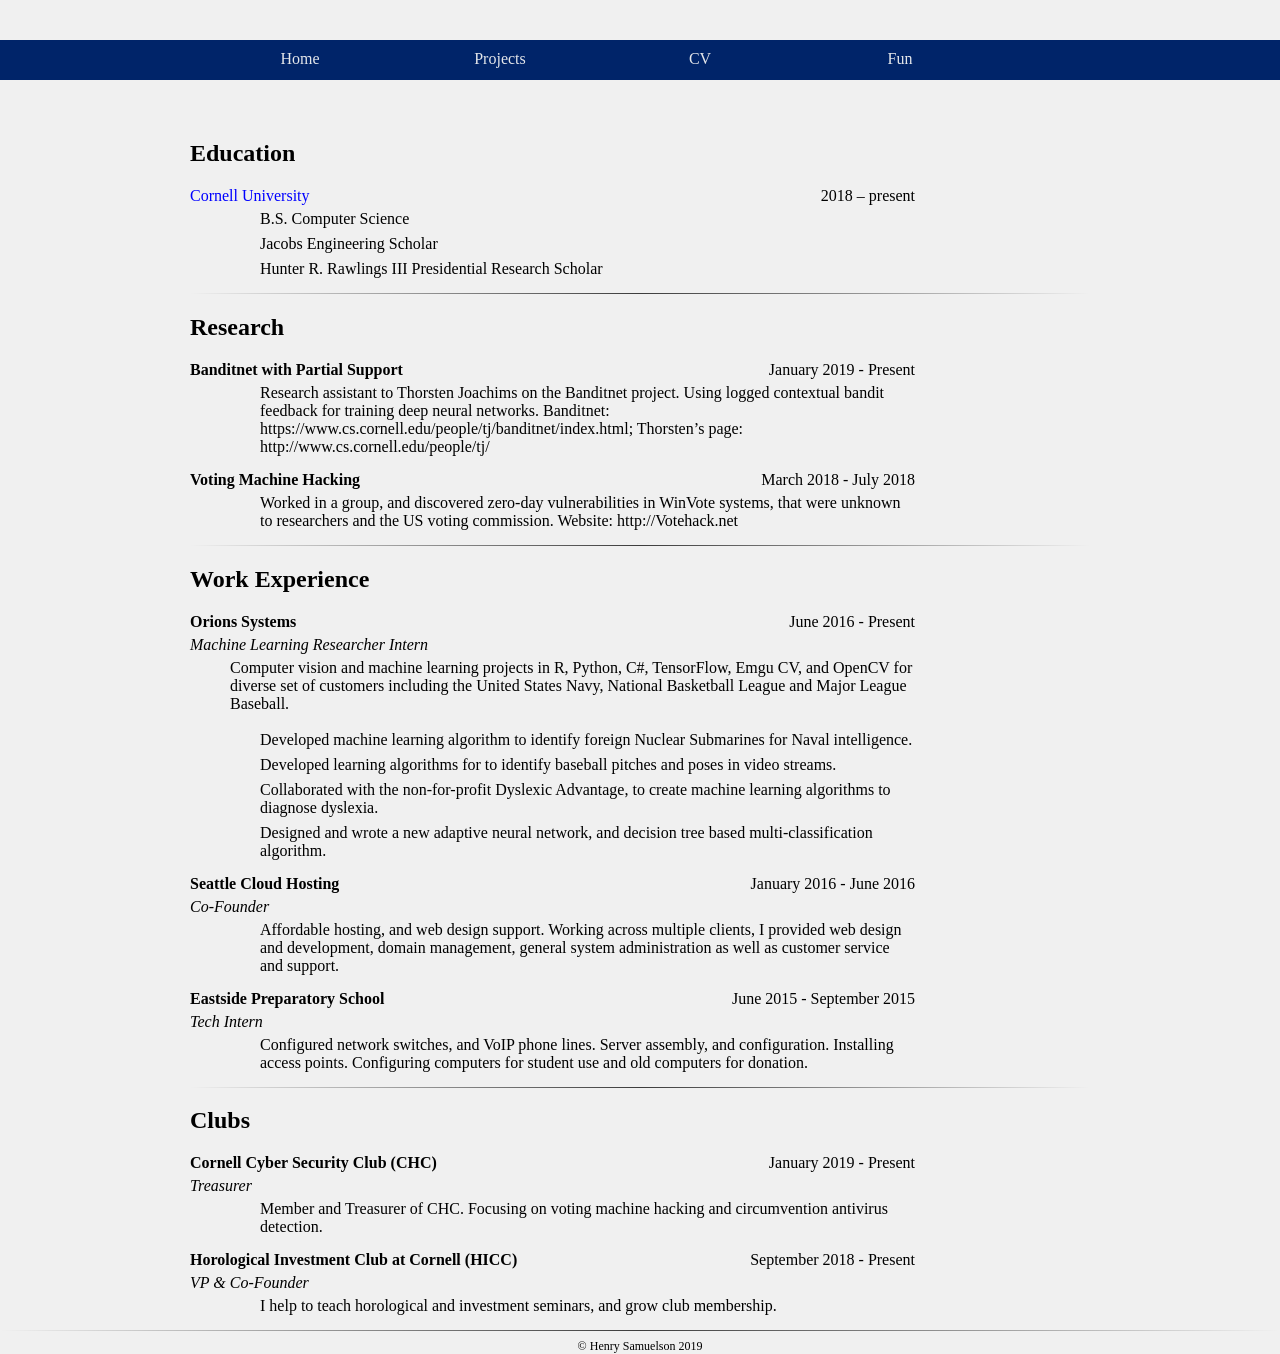
==== cv.html @ e55e285c "personwebsite" ====
<html>


        <meta name="keywords" content ="Henry Samuelson, Samuelson, hes227, Cornell University, hsamuelson">
        <meta http-equiv="Content-Type" content="text/html; charset=UTF-8">
        <title>Henry Samuelson</title>
<link href="styles/global.css" rel="stylesheet" type="text/css">
<link href="https://fonts.googleapis.com/css?family=Roboto+Condensed:300,400,500" rel="stylesheet" type="text/css">
<link href="https://fonts.googleapis.com/css?family=Roboto:100" rel="stylesheet" type="text/css">
<link href='https://fonts.googleapis.com/css?family=Roboto+Slab:400,100,300' rel='stylesheet' type='text/css'>
<link rel="icon" href="favicon.ico" type="image/x-icon">
</head>
<body>
<div id="grad">

    <div class="navBar">
        <div id="navBarList">
            <ul>
                <li><a href="index.html">Home</a></li>
                <li><a href="projects.html">Projects</a></li>
                <li><a href="cv.html">CV</a></li>
                <li><a href="fun.html">Fun</a></li>
            </ul>
        </div>
    </div>
    <div id="page_cont">
        <div class="aboutHeader">
        </div>

    <h2>Education</h2>

    <div class="talk" style="width: 725px">
          <div class="right" style="float: right">
                <p>2018 – present</p>
          </div>
          <p><a href="https://www.cornell.edu/">Cornell University</a></p>
          <ul>
              <li>B.S. Computer Science</li>
              <li>Jacobs Engineering Scholar</li>
              <li>Hunter R. Rawlings III Presidential Research Scholar</li>
          </ul>
   </div>

   <div id="expandall"></div>
   <hr>
   <div class = 'aboutHeader'><h2>Research</h2></div>

    <div id="expandall"></div>
    <div class="talk" style="width: 725px">
            <div class="right" style="float: right">
                  <p>January 2019 - Present</p>
            </div>
            <p><b>Banditnet with Partial Support</b></p>
            <ul>
                <li>Research assistant to Thorsten Joachims on the Banditnet project. Using logged contextual bandit feedback for training deep neural networks. Banditnet: https://www.cs.cornell.edu/people/tj/banditnet/index.html; Thorsten’s page: http://www.cs.cornell.edu/people/tj/  </li>
            </ul>
     </div>
     <div class="talk" style="width: 725px">
            <div class="right" style="float: right">
                  <p>March 2018 - July 2018</p>
            </div>
            <p><b>Voting Machine Hacking</b></p>
            <ul>
                <li>Worked in a group, and discovered zero-day vulnerabilities in WinVote systems, that were unknown to researchers and the US voting commission. Website: http://Votehack.net  </li>
            </ul>
     </div>
    <hr>
    <div class = 'aboutHeader'><h2>Work Experience</h2></div>
    <div id="expandall"></div>

    <div class="talk" style="width: 725px">
          <div class="right" style="float: right">
                <p>June 2016 - Present</p>
          </div>
          <p><b>Orions Systems</b></p>
          <p><i>Machine Learning Researcher Intern</i></p>
          <ul>
                Computer vision and machine learning projects in R, Python, C#, TensorFlow, Emgu CV, and OpenCV for diverse set of customers including the United States Navy, National Basketball League and Major League Baseball. 
              <br>
              <br>
                <li>Developed machine learning algorithm to identify foreign Nuclear Submarines for Naval intelligence. </li>
              <li>Developed learning algorithms for to identify baseball pitches and poses in video streams.</li>
              <li>Collaborated with the non-for-profit Dyslexic Advantage, to create machine learning algorithms to diagnose dyslexia. </li>
              <li>Designed and wrote a new adaptive neural network, and decision tree based multi-classification algorithm. </li>
          </ul>
   </div>
    <div class="talk" style="width: 725px">
          <div class="right" style="float: right">
                <p>January 2016 - June 2016</p>
          </div>
          <p><b>Seattle Cloud Hosting</b></p>
          <p><i>Co-Founder</i></p>
          <ul>
              <li>Affordable hosting, and web design support.  Working across multiple clients, I provided web design and development, domain management, general system administration as well as customer service and support. </li>
          </ul>
   </div>
    <div class="talk" style="width: 725px">
          <div class="right" style="float: right">
                <p>June 2015 - September 2015</p>
          </div>
          <p><b>Eastside Preparatory School</b></p>
          <p><i>Tech Intern</i></p>
          <ul>
              <li>Configured network switches, and VoIP phone lines. Server assembly, and configuration. Installing access points. Configuring computers for student use and old computers for donation.</li>
          </ul>
   </div>
    <hr>
        <div class="aboutHeader">

    <h2>Clubs</h2>
    <div id="expandall"></div>
    <div class="talk" style="width: 725px">
            <div class="right" style="float: right">
                  <p>January 2019 - Present</p>
            </div>
            <p><b>Cornell Cyber Security Club (CHC)</b></p>
            <p><i>Treasurer</i></p>
            <ul>
                <li>Member and Treasurer of CHC. Focusing on voting machine hacking and circumvention antivirus detection.</li>
            </ul>
     </div>
     <div class="talk" style="width: 725px">
            <div class="right" style="float: right">
                  <p>September 2018 - Present</p>
            </div>
            <p><b>Horological Investment Club at Cornell (HICC)</b></p>
            <p><i>VP & Co-Founder</i></p>
            <ul>
                <li>I help to teach horological and investment seminars, and grow club membership.</li>
            </ul>
     </div>
           

</div>

   </div>
    <hr> 


    <div id="colorScheme"> © Henry Samuelson 2019 
    </div> 
<div class="fore">

    <div id="footer">
    </div>
    </body>
    
</html>
---- styles/global.css ----
@charset "UTF-8";
/* CSS Document */

body {
    margin:0px; 
    font-family: 'Georgia';
    text-decoration:none;
    background-color:#f0f0f0;
    height:100%;
    text-decoration:none;
}

a:link {color:#00F; text-decoration:none;}      /* unvisited link */
a:visited {color:#003;}  /* visited link */
a:hover {color:#666;}  /* mouse over link */

hr {
    color: #E4E7EB;
    border: 0;
    height: 1px;
    background-image: linear-gradient(to right, rgba(0, 0, 0, 0), rgba(0, 0, 0, 0.75), rgba(0, 0, 0, 0));
 
}
#grad {
/*  background: -webkit-linear-gradient(#E4E7EB, #365B8F); /* For Safari 5.1 to 6.0 */
/*  background: -o-linear-gradient(#E4E7EB, #365B8F); /* For Opera 11.1 to 12.0 */
/*  background: -moz-linear-gradient(#E4E7EB, #365B8F); /* For Firefox 3.6 to 15 */
/*  background: linear-gradient(#E4E7EB, #365B8F); /* Standard syntax */
    background: #d9d9d9
  height: 105%;
}

#Mage {
    height: 80px;
    width: auto;
    margin-top: -25;
}

.spacer {
    display: inline-block;
    width: 100%;
    height: 100px;
}

.navBar {
    background-color: #002469;
    width: 100%;
    height: 40px;
}

#navBarList {
    margin: 0 auto;
    width: 900px;
}

#navBarList ul {
    list-style-type: none;
    margin: 40px auto 0px;
    padding: 10px;
    text-align: center;    

    height: 40px;
    width: 100%;
}

#navBarList li {
    display: inline;
    float: left;
}

#navBarList a:hover {
    background-color: #002147;
    margin: -10px;
    padding: 10px;
}

#navBarList a:link,
#navBarList a:visited {
    color:#E4E7EB;
    display: block;
    width: 200px;
    text-align: center;
}

#page_cont{
    margin: 60px auto 0px;
    width:900px;
}


/* Picture */
.pic_outerwrap{
    text-align: center;
    margin-top: 20;
}

.pic_outerwrap div {
    position: relative;
    display: inline-block;
    /* if you need ie6/7 support */
    *display: inline;
    zoom: 1;
}

.pic_outline{
    padding: 4px;
    background-color:#002469;
}
.pic_inset{
    padding: 4px;
    background-color:#F0F0F0;
}

.pic_outerwrap img {
    display: block;
}

.float-left{
    float:left;
    width:430px;
}

.float-right{
    float:right;
    width:430px;
}

#colorScheme {
    font-size: 12;
    font-weight: 400;
    width: 100%;
    display: inline-block;
    text-align:center;
}

#colorScheme a:link,
a:visited {
    color: #00F;
}

.about {
    font-weight: normal;
    font-size: 16;
    font-family: 'Georgia';
}

.name {
    text-align: center;
    font-size: 30px;
    height: 71px;
    margin-top: -30;
}

/* Contact info table styling */

.contactTable {
    margin: 0 auto;
}

.leftCol {
    text-align: right;
    padding: 5px;
}

.rightCol {
    text-align: left;
    padding: 5px;
}


.talk {margin: 0 0 0 0;}
    .talk h4 {color: #111}
    .talk p {margin: 0 0 5px 0;}
    .talk ul {margin: 0 0 15px 0px;}
        .talk li {list-style-type: none; margin: 0 0 7px 30px;}
        .talk .right {float: right; padding: 0 0 0 0;}

span.pdf a {
      background: url(pdf.png) center right no-repeat !important;
      background-size: 15px 15px !important;
      padding-right: 17px !important;
}


/* Image footer */
/*#footer{
/*    background: url(img/Bonneville.jpg) no-repeat;
/*    background-size: cover;
/*    /*position:fixed;*/
/*    bottom:0;
/*    left:0;
/*    right:0;
/*    width:100%;
/*    height:40%;
/*}
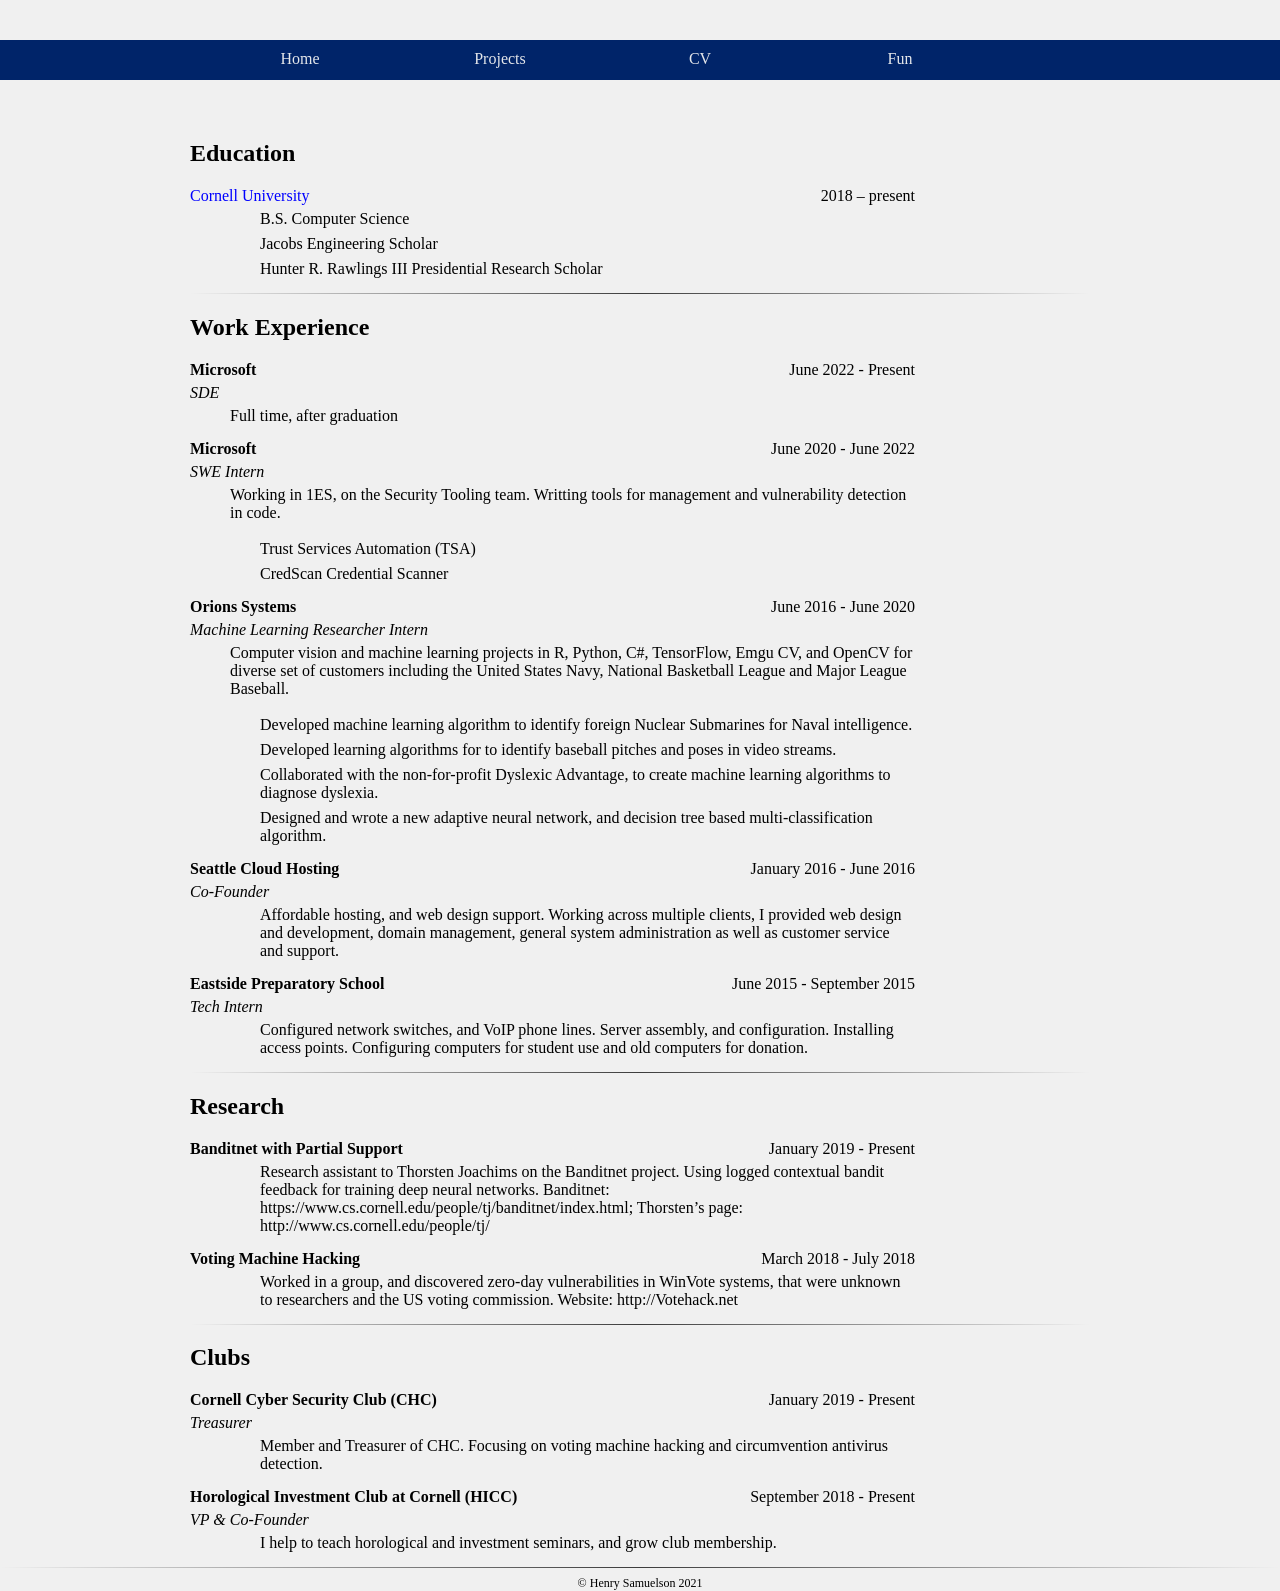
==== commit aaacdf53: "updates to life" ====
--- a/cv.html
+++ b/cv.html
@@ -40,37 +40,38 @@
               <li>Hunter R. Rawlings III Presidential Research Scholar</li>
           </ul>
    </div>
-
-   <div id="expandall"></div>
    <hr>
-   <div class = 'aboutHeader'><h2>Research</h2></div>
-
+   
+    <div class = 'aboutHeader'><h2>Work Experience</h2></div>
     <div id="expandall"></div>
     <div class="talk" style="width: 725px">
-            <div class="right" style="float: right">
-                  <p>January 2019 - Present</p>
-            </div>
-            <p><b>Banditnet with Partial Support</b></p>
-            <ul>
-                <li>Research assistant to Thorsten Joachims on the Banditnet project. Using logged contextual bandit feedback for training deep neural networks. Banditnet: https://www.cs.cornell.edu/people/tj/banditnet/index.html; Thorsten’s page: http://www.cs.cornell.edu/people/tj/  </li>
-            </ul>
-     </div>
-     <div class="talk" style="width: 725px">
-            <div class="right" style="float: right">
-                  <p>March 2018 - July 2018</p>
-            </div>
-            <p><b>Voting Machine Hacking</b></p>
-            <ul>
-                <li>Worked in a group, and discovered zero-day vulnerabilities in WinVote systems, that were unknown to researchers and the US voting commission. Website: http://Votehack.net  </li>
-            </ul>
-     </div>
-    <hr>
-    <div class = 'aboutHeader'><h2>Work Experience</h2></div>
+        <div class="right" style="float: right">
+              <p>June 2022 - Present</p>
+        </div>
+        <p><b>Microsoft</b></p>
+        <p><i>SDE</i></p>
+        <ul> Full time, after graduation
+
+        </ul>
+ </div>
     <div id="expandall"></div>
-
+    <div class="talk" style="width: 725px">
+        <div class="right" style="float: right">
+              <p>June 2020 - June 2022</p>
+        </div>
+        <p><b>Microsoft</b></p>
+        <p><i>SWE Intern</i></p>
+        <ul>
+            Working in 1ES, on the Security Tooling team. Writting tools for management and vulnerability detection in code.   
+            <br>
+            <br>
+            <li> Trust Services Automation (TSA)</li>
+            <li> CredScan Credential Scanner</li>
+        </ul>
+ </div>
     <div class="talk" style="width: 725px">
           <div class="right" style="float: right">
-                <p>June 2016 - Present</p>
+                <p>June 2016 - June 2020</p>
           </div>
           <p><b>Orions Systems</b></p>
           <p><i>Machine Learning Researcher Intern</i></p>
@@ -104,6 +105,30 @@
               <li>Configured network switches, and VoIP phone lines. Server assembly, and configuration. Installing access points. Configuring computers for student use and old computers for donation.</li>
           </ul>
    </div>
+   <div id="expandall"></div>
+   <hr>
+   <div class = 'aboutHeader'><h2>Research</h2></div>
+
+    <div id="expandall"></div>
+    <div class="talk" style="width: 725px">
+            <div class="right" style="float: right">
+                  <p>January 2019 - Present</p>
+            </div>
+            <p><b>Banditnet with Partial Support</b></p>
+            <ul>
+                <li>Research assistant to Thorsten Joachims on the Banditnet project. Using logged contextual bandit feedback for training deep neural networks. Banditnet: https://www.cs.cornell.edu/people/tj/banditnet/index.html; Thorsten’s page: http://www.cs.cornell.edu/people/tj/  </li>
+            </ul>
+     </div>
+     <div class="talk" style="width: 725px">
+            <div class="right" style="float: right">
+                  <p>March 2018 - July 2018</p>
+            </div>
+            <p><b>Voting Machine Hacking</b></p>
+            <ul>
+                <li>Worked in a group, and discovered zero-day vulnerabilities in WinVote systems, that were unknown to researchers and the US voting commission. Website: http://Votehack.net  </li>
+            </ul>
+     </div>
+    
     <hr>
         <div class="aboutHeader">
 
@@ -137,7 +162,7 @@
     <hr> 
 
 
-    <div id="colorScheme"> © Henry Samuelson 2019 
+    <div id="colorScheme"> © Henry Samuelson 2021 
     </div> 
 <div class="fore">
 
